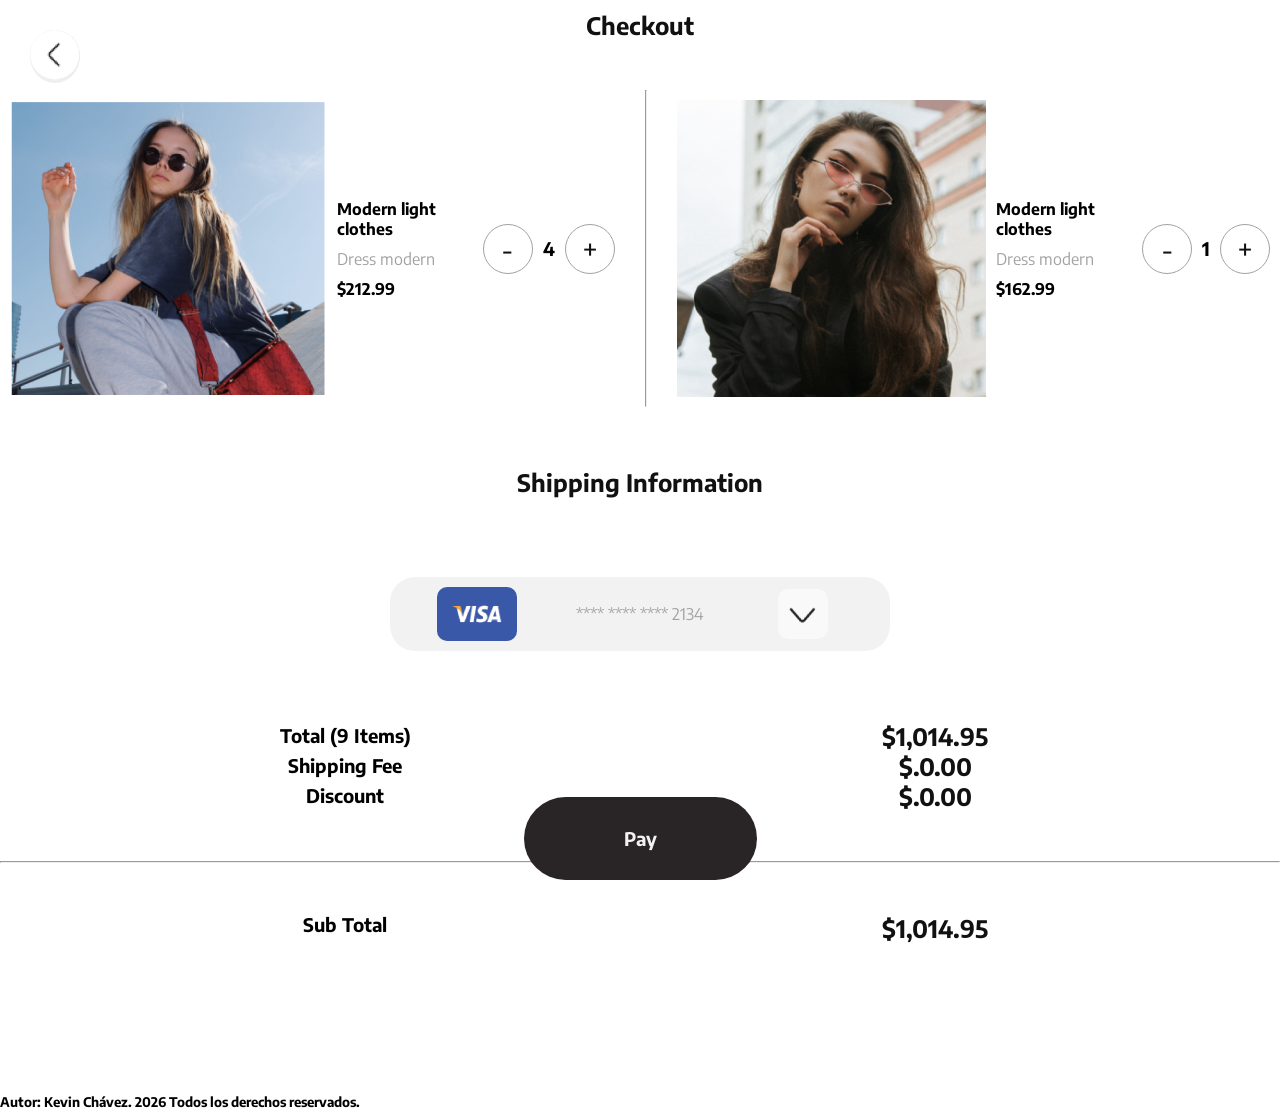
==== views/checkout.html @ 702ff0e3 "feat: :sparkles: Reciclaje de sitio AppECommerce" ====
<!DOCTYPE html>
<html lang="en">
<head>
    <meta charset="UTF-8">
    <meta name="viewport" content="width=device-width, initial-scale=1.0">
    <title>Checkout</title>
    <link rel="stylesheet" href="../css/checkout.css">
</head>
<body>
    <header>
        <div><button class="volver" onclick="window.history.back()"><img src="../storage/img/back.png"></button></div>
        <div><h2>Checkout</h2></div>
    </header>
    <main>
        <section class="items">
            <article class="item">
                <div class="itemInfo">
                    <img src="../storage/img/imagen1Mini.png">
                </div>
                <div class="itemInfo2">
                    <h4>Modern light clothes</h4>
                    <p>Dress modern</p>
                    <h4>$212.99</h4>
                </div>
                <div class="itemInfo">
                    <button>-</button>
                    <h3>4</h3>
                    <button>+</button>
                </div>
                
            </article>
            <hr>
            <article class="item">
                <div class="itemInfo">
                    <img src="../storage/img/imagen2Mini.png">
                </div>
                <div class="itemInfo2">
                    <h4>Modern light clothes</h4>
                    <p>Dress modern</p>
                    <h4>$162.99</h4>
                </div>
                <div class="itemInfo">
                    <button>-</button>
                    <h3>1</h3>
                    <button>+</button>
                </div>
            </article>
            
        </section>
        <h2 class="shipping">Shipping Information</h2>
        <section class="card">
            <div class="cardImg">
                <img src="../storage/img/visa.png">
            </div>
            <div>
                <p>**** **** **** 2134</p>
            </div>
            <div>
                <button><img src="../storage/img/abajo.png"></button>
            </div>
        </section>
        <section class="total">
            <div><h3>Total (9 Items)</h3></div>
            <div><h2>$1,014.95</h2></div>
            <div><h3>Shipping Fee</h3></div>
            <div><h2>$.0.00</h2></div>
            <div><h3>Discount</h3></div>
            <div><h2>$.0.00</h2></div>
        </section>
        <hr>
        <section class="subtotal">
            <div><h3>Sub Total</h3></div>
            <div><h2>$1,014.95</h2></div>
        </section>
        <div class="contenedorMenu">
            <nav>
                <ul class="menu">
                    <li><h3>Pay</h3></li>
                </ul>
            </nav>
        </div>
        <footer>
            <h5>Autor: Kevin Chávez. 2026 Todos los derechos reservados.</h5>
        </footer>
    </main>
</body>
</html>
---- css/checkout.css ----
@import url(./variables.css);

* {
    margin: 0px;
    padding: 0px;
    box-sizing: border-box;
}

body {
    font-family: var(--font);
    background-color: white;
}

h2 {
    color: var(--color05)
}

p {
    color: var(--color03);
}

header {
    display: grid;
    grid-template-columns: repeat(3, 1fr);
    padding-bottom: 40px;
}

header div {
    display: flex;
    flex-direction: column;
    margin: 10px;
    gap: 10px;
    align-items: center;
}

.menuHam {
    align-items: end;
    padding: 30px;
}

.volver {
    position: absolute;
    top: 30px;
    left: 30px;
    color: var(--color05);
    text-decoration: none;
    border: none;
    border-radius: 50%;
    align-items: center;
    cursor: pointer;
}

.volver img {
    width: 50px;
    height: 50px;
    border-radius: 50%;
}

.items {
    display: grid;
    grid-template-columns: repeat(1, 1fr);
    gap: 20px;
}

.item {
    display: flex;
    flex-direction: row;
    gap: 10px;
    justify-content: space-between;
    align-items: center;
    padding: 10px;
}

.itemInfo {
    display: flex;
    flex-direction: row;
    gap: 10px;
    justify-content: space-between;
    align-items: center;
}

.itemInfo2 {
    display: flex;
    flex-direction: column;
    gap: 10px;
    justify-content: space-between;
    align-items: left;
}

.itemInfo button {
    width: 50px;
    height: 50px;
    font-family: var(--font);
    font-size: 30px;
    background-color: white;
    border: 1px solid;
    border-color: var(--color03);
    color: var(--color05);
    border-radius: 50%;
    cursor: pointer;
}

.shipping {
    padding: 60px;
}

.card {
    display: grid;
    grid-template-columns: repeat(3, 1fr);
    gap: 10px;
    padding: 10px;
    border-radius: 25px;
    background-color: var(--color04);
    max-width: 500px;
    margin: 20px auto;
    align-items: center;
}

.card div {
    display: flex;
    flex-direction: column;
    gap: 10px;
    justify-content: center;
    align-items: center;
}

.card img {
    width: 80px;
    border-radius: 10px;
}

.card div button {
    border: none;
    border-radius: 10px;
    cursor: pointer;
    width: 50px;
    height: 50px;
}

.card div button img {
    width: 50px;
    height: 50px;
}

.total {
    padding: 50px;
    display: grid;
    grid-template-columns: repeat(2, 1fr);
}

.subtotal {
    padding: 50px;
    display: grid;
    grid-template-columns: repeat(2, 1fr);
}

.contenedorMenu {
    position: fixed;
    bottom: 0;  
    display: flex;
    justify-content: center;
    left: 30%;
    right: 30%;
}

nav {
    padding: 20px;
}

.menu {
    background-color: var(--color01);
    border-radius: 50px;
    display: flex;
    flex-direction: column;
    gap: 20px;   
    position:initial;
    justify-content: center;
    align-items: center;
    place-items: center;
    padding: 30px;
    padding-left: 100px;
    padding-right: 100px;
}

.menu li {
    display: flex;
    flex: 1;
    cursor: pointer;
    color: var(--color04);
    justify-content: center;
    text-align: center;
}

.menu li img {
    width: 85px;
    border-radius: 50px;
    display: flex;
    flex-direction: column;
    align-items: center;
    justify-content: center;
    text-decoration: none;
}

footer {
    padding-top: 100px;
}

@media (min-width: 761px) {
    

    .shipping {
        text-align: left;
        justify-content: center;
        text-align: center;
    }

    .card {
        width: 500px;
        justify-content: center;
        text-align: center;
    }
    .card div {
        text-align: center;
        justify-content: center;
    }

    .subtotal {
        justify-content: center;
        text-align: center;
    }

    .total {
        justify-content: center;
        align-items: center;
        text-align: center;
    }

}

@media (min-width: 991px) {
    .items {
        display: flex;
        justify-content: center;
    }
}
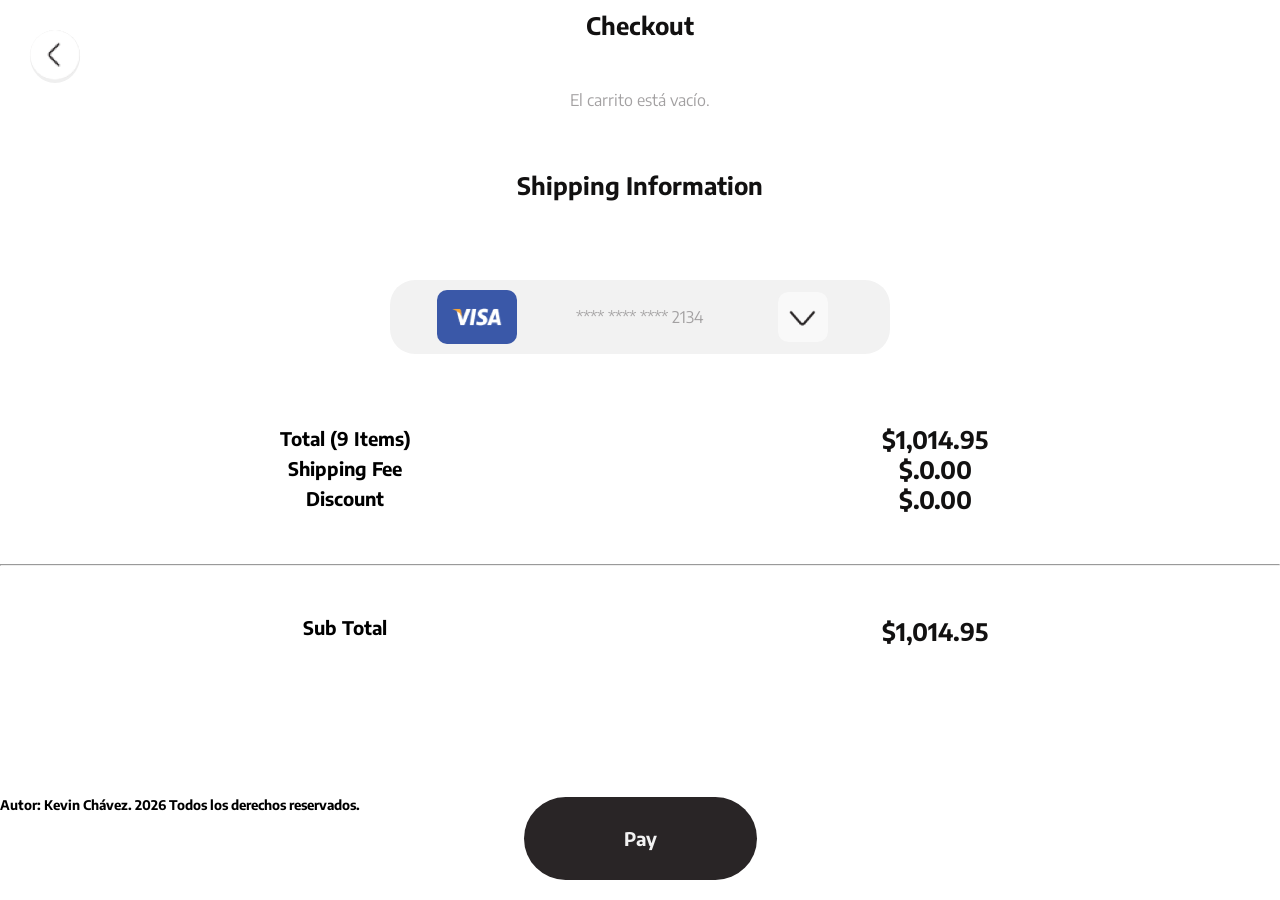
==== commit 4fdeff9d: "feat: :rocket: Se corrigen errores de local storage para el sitio checkout" ====
--- a/views/checkout.html
+++ b/views/checkout.html
@@ -4,6 +4,7 @@
     <meta charset="UTF-8">
     <meta name="viewport" content="width=device-width, initial-scale=1.0">
     <title>Checkout</title>
+    <link rel="icon" type="image/png" href="../storage/img/f.png">
     <link rel="stylesheet" href="../css/checkout.css">
 </head>
 <body>
@@ -12,39 +13,8 @@
         <div><h2>Checkout</h2></div>
     </header>
     <main>
-        <section class="items">
-            <article class="item">
-                <div class="itemInfo">
-                    <img src="../storage/img/imagen1Mini.png">
-                </div>
-                <div class="itemInfo2">
-                    <h4>Modern light clothes</h4>
-                    <p>Dress modern</p>
-                    <h4>$212.99</h4>
-                </div>
-                <div class="itemInfo">
-                    <button>-</button>
-                    <h3>4</h3>
-                    <button>+</button>
-                </div>
-                
-            </article>
-            <hr>
-            <article class="item">
-                <div class="itemInfo">
-                    <img src="../storage/img/imagen2Mini.png">
-                </div>
-                <div class="itemInfo2">
-                    <h4>Modern light clothes</h4>
-                    <p>Dress modern</p>
-                    <h4>$162.99</h4>
-                </div>
-                <div class="itemInfo">
-                    <button>-</button>
-                    <h3>1</h3>
-                    <button>+</button>
-                </div>
-            </article>
+        <section class="items" id="listaCarrito">
+            
             
         </section>
         <h2 class="shipping">Shipping Information</h2>
@@ -83,5 +53,6 @@
             <h5>Autor: Kevin Chávez. 2026 Todos los derechos reservados.</h5>
         </footer>
     </main>
+    <script src="../js/checkout.js"></script>
 </body>
 </html>
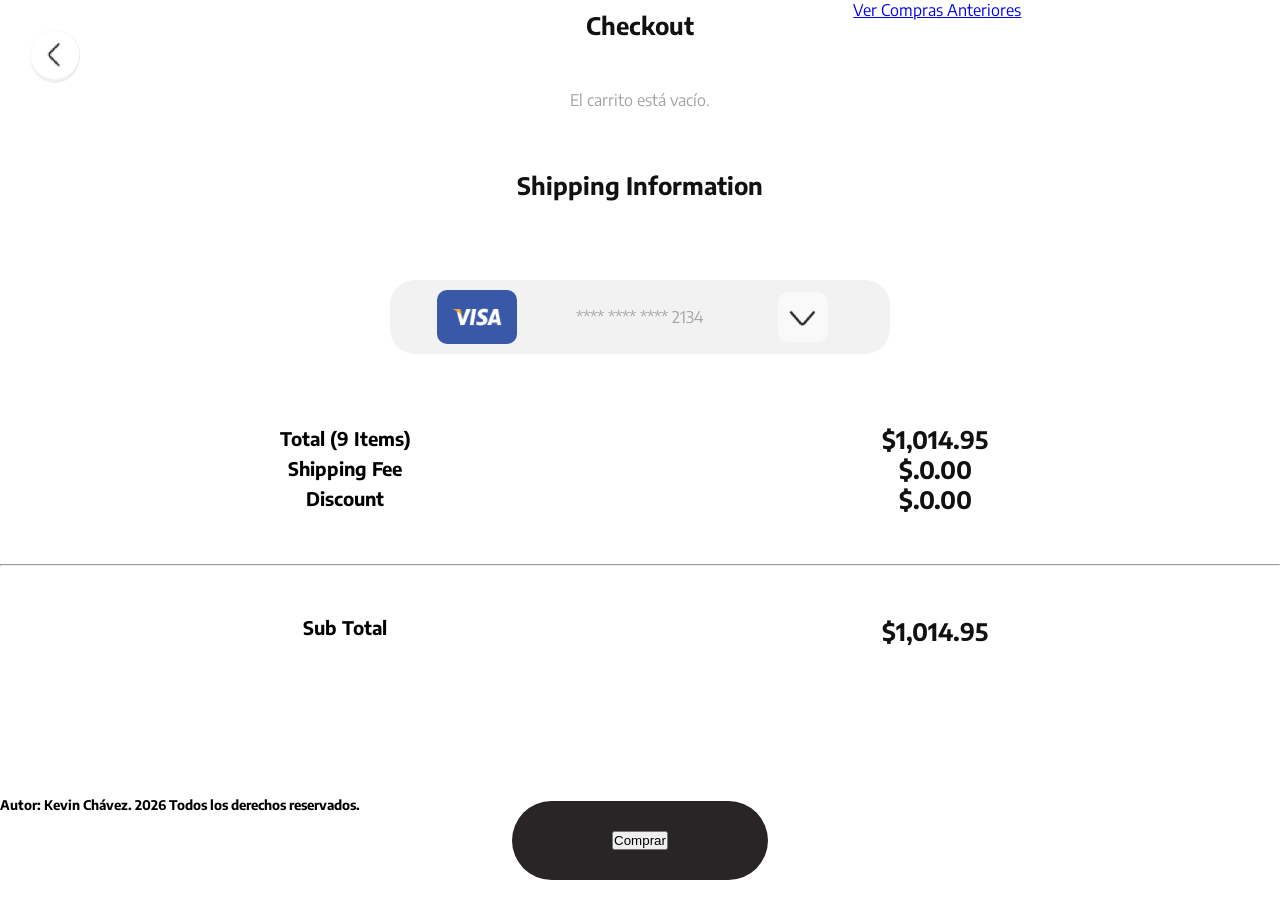
==== commit 2fc18547: "feat: :sparkles: Se añaden funciones para Compra e Historial de compras" ====
--- a/views/checkout.html
+++ b/views/checkout.html
@@ -11,6 +11,7 @@
     <header>
         <div><button class="volver" onclick="window.history.back()"><img src="../storage/img/back.png"></button></div>
         <div><h2>Checkout</h2></div>
+        <a class="tallasSitio" href="historial.html">Ver Compras Anteriores</a>
     </header>
     <main>
         <section class="items" id="listaCarrito">
@@ -45,7 +46,7 @@
         <div class="contenedorMenu">
             <nav>
                 <ul class="menu">
-                    <li><h3>Pay</h3></li>
+                    <li><button onclick="comprar()">Comprar</button></li>
                 </ul>
             </nav>
         </div>
--- a/css/checkout.css
+++ b/css/checkout.css
@@ -191,6 +191,7 @@
     text-align: center;
 }
 
+
 .menu li img {
     width: 85px;
     border-radius: 50px;
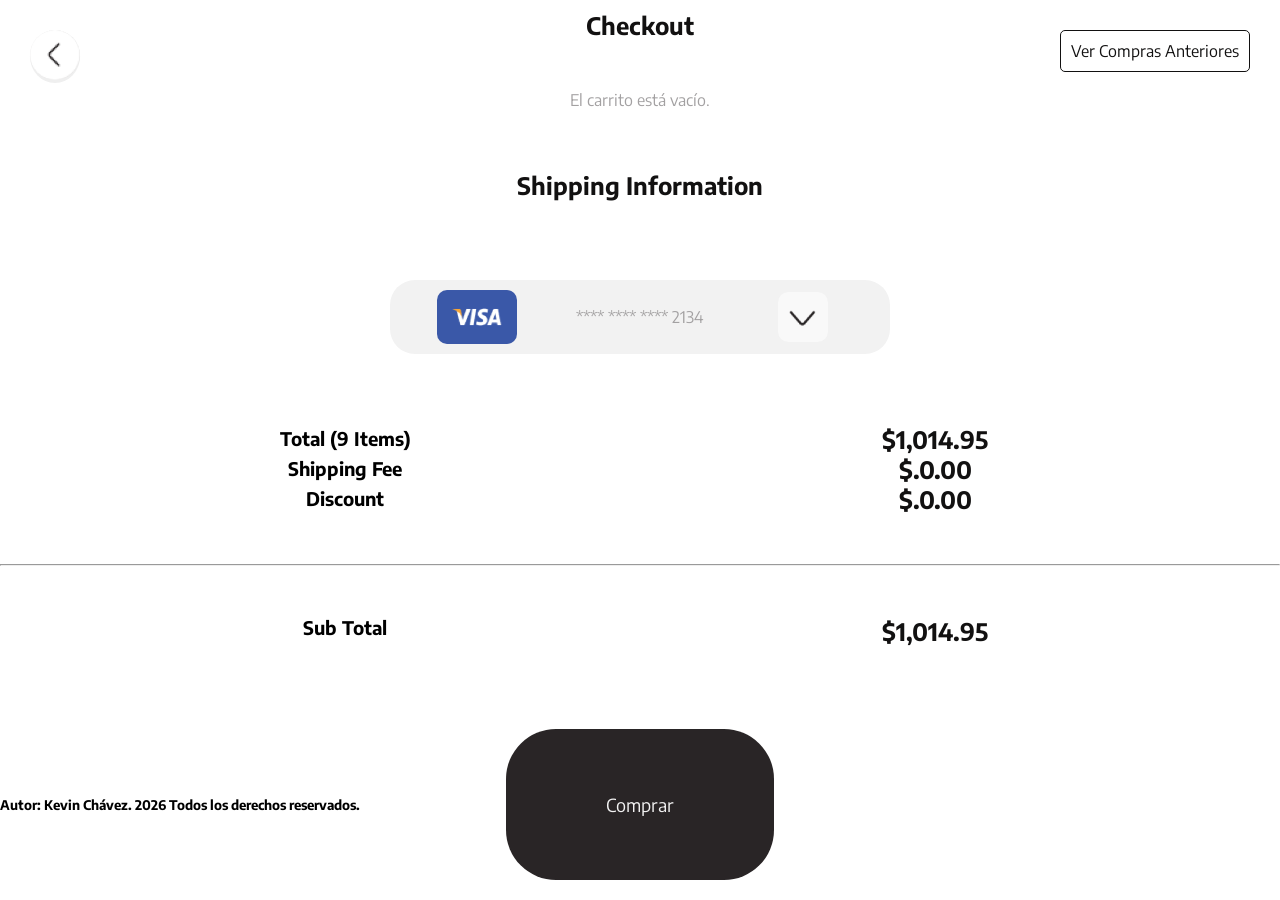
==== commit 922a3fe2: "feat: :rocket: Se corrigen estilos y correciones posterior a pruebas" ====
--- a/views/checkout.html
+++ b/views/checkout.html
@@ -11,7 +11,7 @@
     <header>
         <div><button class="volver" onclick="window.history.back()"><img src="../storage/img/back.png"></button></div>
         <div><h2>Checkout</h2></div>
-        <a class="tallasSitio" href="historial.html">Ver Compras Anteriores</a>
+        <a class="Historial" href="./historial.html">Ver Compras Anteriores</a>
     </header>
     <main>
         <section class="items" id="listaCarrito">
--- a/css/checkout.css
+++ b/css/checkout.css
@@ -62,6 +62,12 @@
     gap: 20px;
 }
 
+.itemsHistorial {
+    display: grid;
+    grid-template-columns: repeat(1, 1fr);
+    gap: 40px;
+}
+
 .item {
     display: flex;
     flex-direction: row;
@@ -191,6 +197,19 @@
     text-align: center;
 }
 
+.menu li button {
+    padding: 50%;
+    background-color: var(--color01);
+    color: var(--color04);
+    border: none;
+    cursor: pointer;
+    font-family: var(--font);
+    font-size: large;
+}
+
+.menu li button:hover {
+    font-size: larger;
+}
 
 .menu li img {
     width: 85px;
@@ -206,6 +225,23 @@
     padding-top: 100px;
 }
 
+.Historial {
+    position: absolute;
+    top: 30px;
+    right: 30px;
+    color: var(--color05);
+    text-decoration: none;
+    border: solid 1px;
+    border-radius: 5px;
+    padding: 10px;
+    align-items: center;
+    cursor: pointer;
+}
+
+.Historial:hover {
+    background-color: gold;
+}
+
 @media (min-width: 761px) {
     
 
